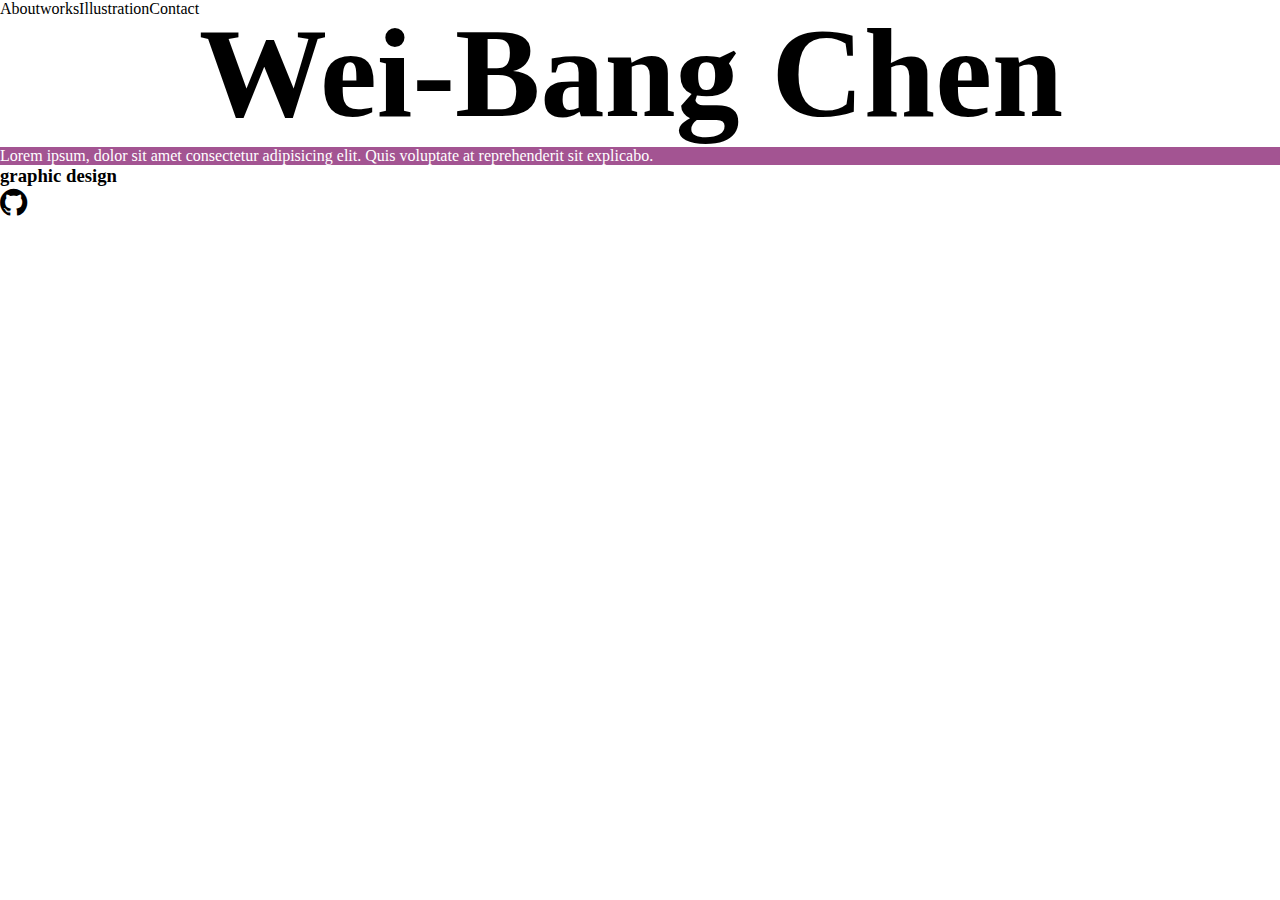
==== index.html @ ad52437c "html and css fix" ====
<!DOCTYPE html>
<html lang="en">
<head>
    <meta charset="UTF-8">
    <meta name="viewport" content="width=device-width, initial-scale=1.0">
    <meta http-equiv="X-UA-Compatible" content="ie=edge">
    <title>Wei-Bang Chen</title>

    <!-- main style -->
    <link rel="stylesheet" href="./css/main.css">

    <!-- rwd style -->
    <link rel="stylesheet" href="./css/rwd.css">

    <!-- font awesome -->
    <link rel="stylesheet" href="https://cdnjs.cloudflare.com/ajax/libs/font-awesome/4.7.0/css/font-awesome.min.css">
</head>
<body>
    <nav>
        <div class="logo"></div>
        <ul class="menu">
            <li>About</li>
            <li>works</li>
            <li>Illustration</li>
            <li>Contact</li>
        </ul>
        </div>
    </nav>
    <section class="about">
            <h1>Wei-Bang Chen</h1>
            <p>Lorem ipsum, dolor sit amet consectetur adipisicing elit. Quis voluptate at reprehenderit sit explicabo.</p>
            <h3>graphic design</h3>
    </section>
    <section class="works">
        
    </section>
    <section class="illustration">

    </section>
    <section class="contact">

    </section>
    <footer>
        <div class="info">

        </div>
        <div class="contact-icons">
            <ul>
                <li class="facebook fa fa-github fa-2x"></li>
                <li class="behance"></li>
                <li class="github"></li>
                <li></li>
            </ul>
        </div>
        <div class="copyright">

        </div>
    </footer>
</body>
</html>
---- css/main.css ----
*{
    margin: 0px;
    padding: 0px;
    box-sizing: border-box;
}

h1{
    font-size: 8em;
}

p{
    background-color: rgb(163, 84, 146);
    color: #fff;
}

nav .menu{
    list-style: none;
}

nav .menu li{
    float: left;
}
---- css/rwd.css ----
@media{
    
}
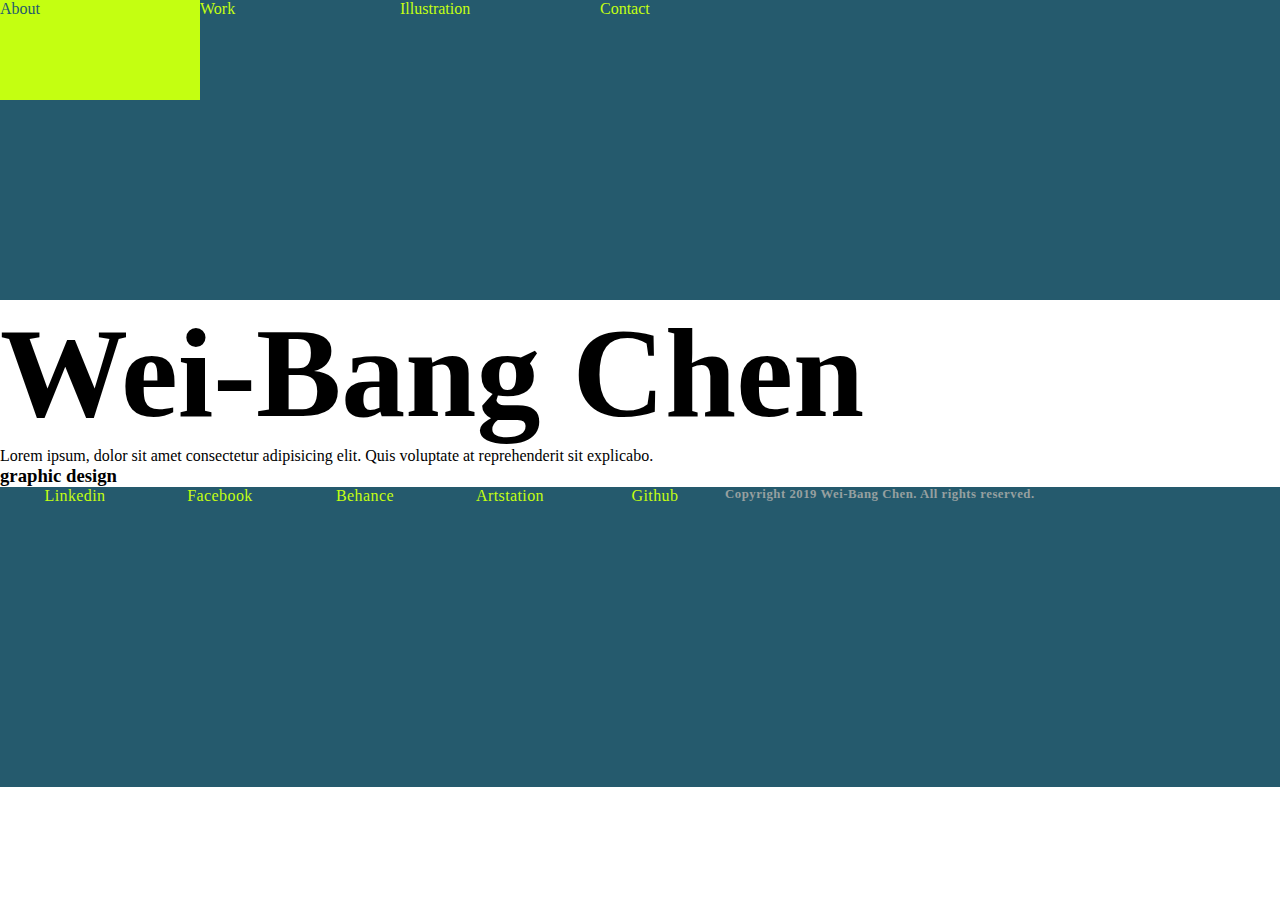
==== commit b75529f4: "add pages and css fix." ====
--- a/index.html
+++ b/index.html
@@ -12,16 +12,20 @@
     <!-- rwd style -->
     <link rel="stylesheet" href="./css/rwd.css">
 
-    <!-- font awesome -->
-    <link rel="stylesheet" href="https://cdnjs.cloudflare.com/ajax/libs/font-awesome/4.7.0/css/font-awesome.min.css">
+    <!-- font awesome 5.6 -->
+    <link rel="stylesheet" href="https://use.fontawesome.com/releases/v5.6.0/css/all.css" integrity="sha384-aOkxzJ5uQz7WBObEZcHvV5JvRW3TUc2rNPA7pe3AwnsUohiw1Vj2Rgx2KSOkF5+h" crossorigin="anonymous">
 </head>
 <body>
     <nav>
         <div class="logo"></div>
         <ul class="menu">
             <li>About</li>
-            <li>works</li>
-            <li>Illustration</li>
+            <a href="./pages/works.html">
+                <li>Work</li>
+            </a> 
+            <a href="./pages/illustration.html">
+                <li>Illustration</li>
+            </a>
             <li>Contact</li>
         </ul>
         </div>
@@ -45,16 +49,46 @@
 
         </div>
         <div class="contact-icons">
-            <ul>
-                <li class="facebook fa fa-github fa-2x"></li>
-                <li class="behance"></li>
-                <li class="github"></li>
-                <li></li>
+            <ul class="media">
+                <li class="linkedin">
+                    <a href="https://www.linkedin.com/in/wei-bang
+                    ">
+                        <i class="fab fa-linkedin fa-2x"></i>
+                        Linkedin
+                    </a>
+                <li class="facebook">
+                    <a href="https://www.facebook.com/qoo.dfeye">
+                        <i class="fab fa-facebook-square fa-2x"></i>
+                        Facebook
+                    </a>
+                    <i></i> 
+                </li>
+                <li class="behance">
+                    <a href="https://www.behance.net/dfeyes">
+                        <i class="fab fa-behance-square fa-2x"></i>
+                        Behance
+                    </a>
+                </li>
+                <li class="artstation">
+                        <a href="https://www.artstation.com/qoodfeye">
+                            <i class="fab fa-artstation fa-2x"></i>
+                            Artstation
+                        </a>
+                </li>
+                <li class="github">
+                    <a href="https://github.com/QooDfeye">
+                        <i class="fab fa-github fa-2x"></i>
+                        Github
+                    </a>
+                </li>
+                
             </ul>
         </div>
-        <div class="copyright">
-
-        </div>
+        <h4 class="copyright">
+            Copyright
+            <i class="far fa-copyright"></i>
+            2019 Wei-Bang Chen. All rights reserved.
+        </h4>
     </footer>
 </body>
 </html>--- a/css/main.css
+++ b/css/main.css
@@ -2,15 +2,16 @@
     margin: 0px;
     padding: 0px;
     box-sizing: border-box;
+    /* border: 0.5px solid rgb(184, 182, 164); */
 }
 
+nav{
+    background-color: rgb(37, 90, 109);
+    width: 100%;
+    height: 300px;
+}
 h1{
     font-size: 8em;
-}
-
-p{
-    background-color: rgb(163, 84, 146);
-    color: #fff;
 }
 
 nav .menu{
@@ -19,4 +20,45 @@
 
 nav .menu li{
     float: left;
+    color: rgb(196, 255, 17);
+    width: 200px;
+    height: 100px;
+}
+    nav .menu :hover{
+        color: rgb(37, 90, 109);
+        background-color: rgb(196, 255, 17);
+    }
+
+footer{
+    background-color: rgb(37, 90, 109);
+    width: 100%;
+    height: 300px;
+}
+
+.contact-icons .media{
+    list-style: none;
+}
+
+.contact-icons .media li{
+    float: left;
+    width: 145px;
+    height: 40px;
+    font-size: 1em;
+    letter-spacing: 0.4px;
+    text-align: center;
+}
+
+.contact-icons .media li a{
+    text-decoration: none;
+    color: rgb(196, 255, 17);
+}
+
+.contact-icons .media li a i{
+    margin-right: 5px;
+}
+
+.copyright{
+    color: rgb(150, 160, 160);
+    font-size: 0.8em;
+    letter-spacing: 0.5px
 }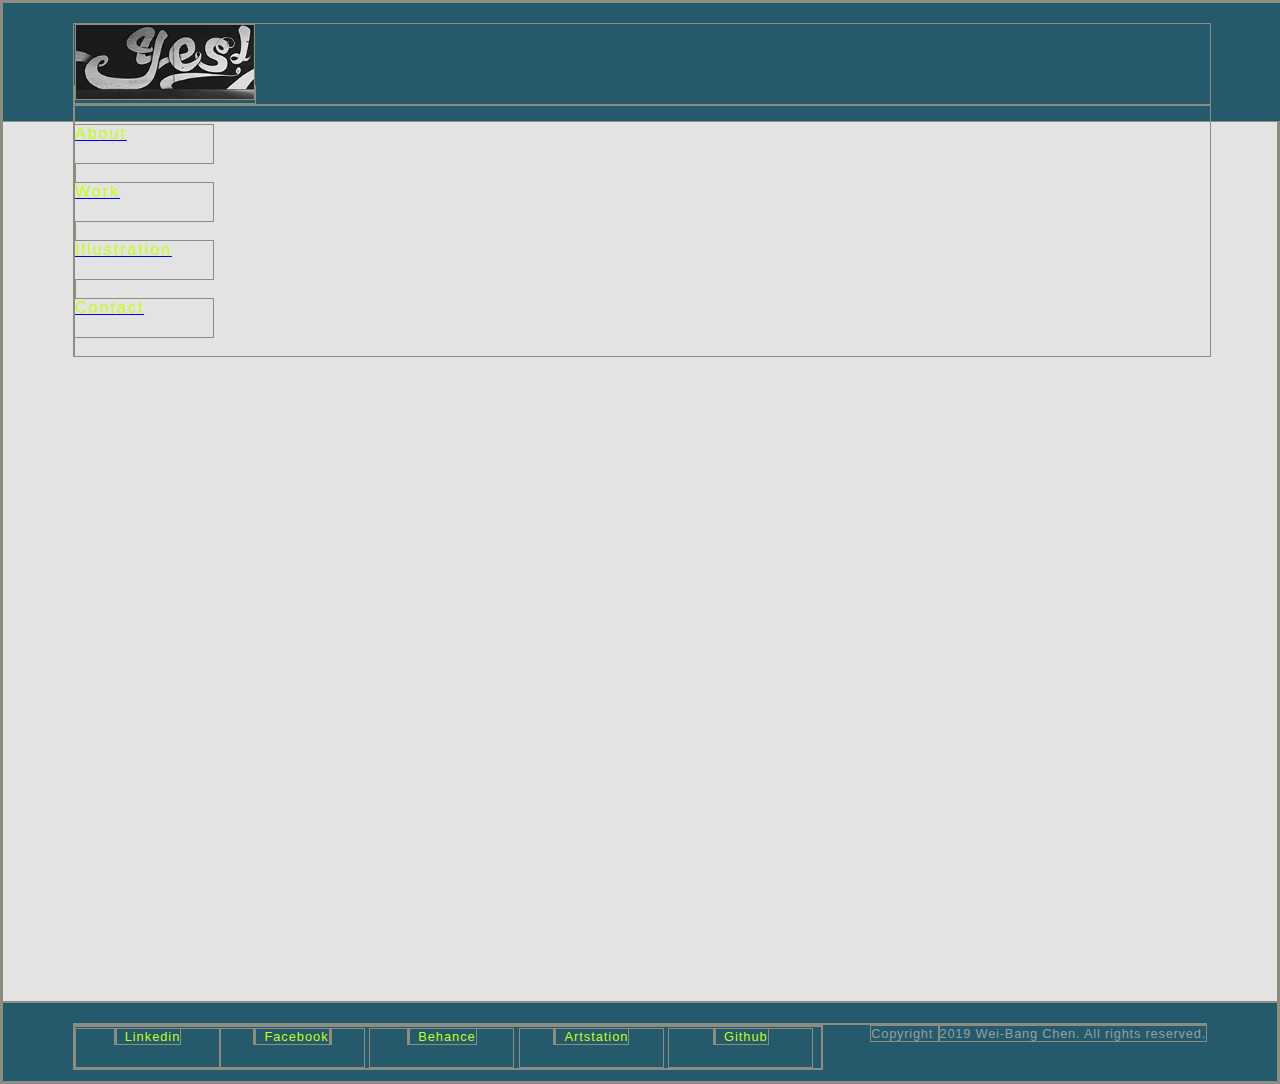
==== commit 0bc40b31: "index css fix" ====
--- a/index.html
+++ b/index.html
@@ -17,36 +17,34 @@
 </head>
 <body>
     <nav>
-        <div class="logo"></div>
+        <div class="logo">
+            <a href="https://art.qoobang.tw/" alt="home">
+                <img src="./images/logo.jpg" alt="logo" class="logo-pic">
+            </a>
+        </div>
         <ul class="menu">
-            <li>About</li>
+            <a href="./pages/aobut.html">
+                <li>About</li>
+            </a>
             <a href="./pages/works.html">
                 <li>Work</li>
             </a> 
             <a href="./pages/illustration.html">
                 <li>Illustration</li>
             </a>
+            <a href="./pages/contact.html">
             <li>Contact</li>
+            </a>
         </ul>
         </div>
     </nav>
-    <section class="about">
+    <section class="main">
             <h1>Wei-Bang Chen</h1>
             <p>Lorem ipsum, dolor sit amet consectetur adipisicing elit. Quis voluptate at reprehenderit sit explicabo.</p>
             <h3>graphic design</h3>
     </section>
-    <section class="works">
-        
-    </section>
-    <section class="illustration">
-
-    </section>
-    <section class="contact">
-
-    </section>
     <footer>
         <div class="info">
-
         </div>
         <div class="contact-icons">
             <ul class="media">
--- a/css/main.css
+++ b/css/main.css
@@ -2,16 +2,23 @@
     margin: 0px;
     padding: 0px;
     box-sizing: border-box;
-    /* border: 0.5px solid rgb(184, 182, 164); */
+    border: 0.5px solid rgb(141, 140, 129);
+}
+
+body{
+    font-family: sans-serif;
 }
 
 nav{
+    position: fixed;
     background-color: rgb(37, 90, 109);
     width: 100%;
-    height: 300px;
+    height: 120px;
+    padding: 20px 70px;
 }
-h1{
-    font-size: 8em;
+
+nav .logo .logo-pic{
+    width: 180px;
 }
 
 nav .menu{
@@ -19,46 +26,61 @@
 }
 
 nav .menu li{
-    float: left;
+    /* float: left; */
+    font-weight: 100;
+    letter-spacing: 2px;
     color: rgb(196, 255, 17);
-    width: 200px;
-    height: 100px;
+    width: 140px;
+    height: 40px;
 }
     nav .menu :hover{
         color: rgb(37, 90, 109);
         background-color: rgb(196, 255, 17);
+        height: 100px;
     }
+
+section.main{
+    background-color: rgb(227, 227, 227);
+    width: 100%;
+    height: 1000px;
+}
 
 footer{
     background-color: rgb(37, 90, 109);
     width: 100%;
-    height: 300px;
+    height: 80px;
+    padding: 20px 70px;
+    position: relative;
 }
 
-.contact-icons .media{
-    list-style: none;
-}
+    .contact-icons{
+        display: inline-block;
+        width: 750px;
+    }
 
-.contact-icons .media li{
-    float: left;
-    width: 145px;
-    height: 40px;
-    font-size: 1em;
-    letter-spacing: 0.4px;
-    text-align: center;
-}
+    .contact-icons .media li{
+        list-style: none;
+        display: inline-block;
+        width: 145px;
+        height: 40px;
+        font-size: 0.8em;
+        letter-spacing: 1px;
+        text-align: center;
+    }
 
-.contact-icons .media li a{
-    text-decoration: none;
-    color: rgb(196, 255, 17);
-}
+    .contact-icons .media li a{
+        text-decoration: none;
+        color: rgb(196, 255, 17);
+    }
 
-.contact-icons .media li a i{
-    margin-right: 5px;
-}
+    .contact-icons .media li a i{
+        margin-right: 8px;
+    }
 
-.copyright{
-    color: rgb(150, 160, 160);
-    font-size: 0.8em;
-    letter-spacing: 0.5px
-}+    .copyright{
+        float: right;
+        color: rgb(150, 160, 160);
+        font-size: 0.8em;
+        font-weight: 200;
+        letter-spacing: 0.8px;
+    }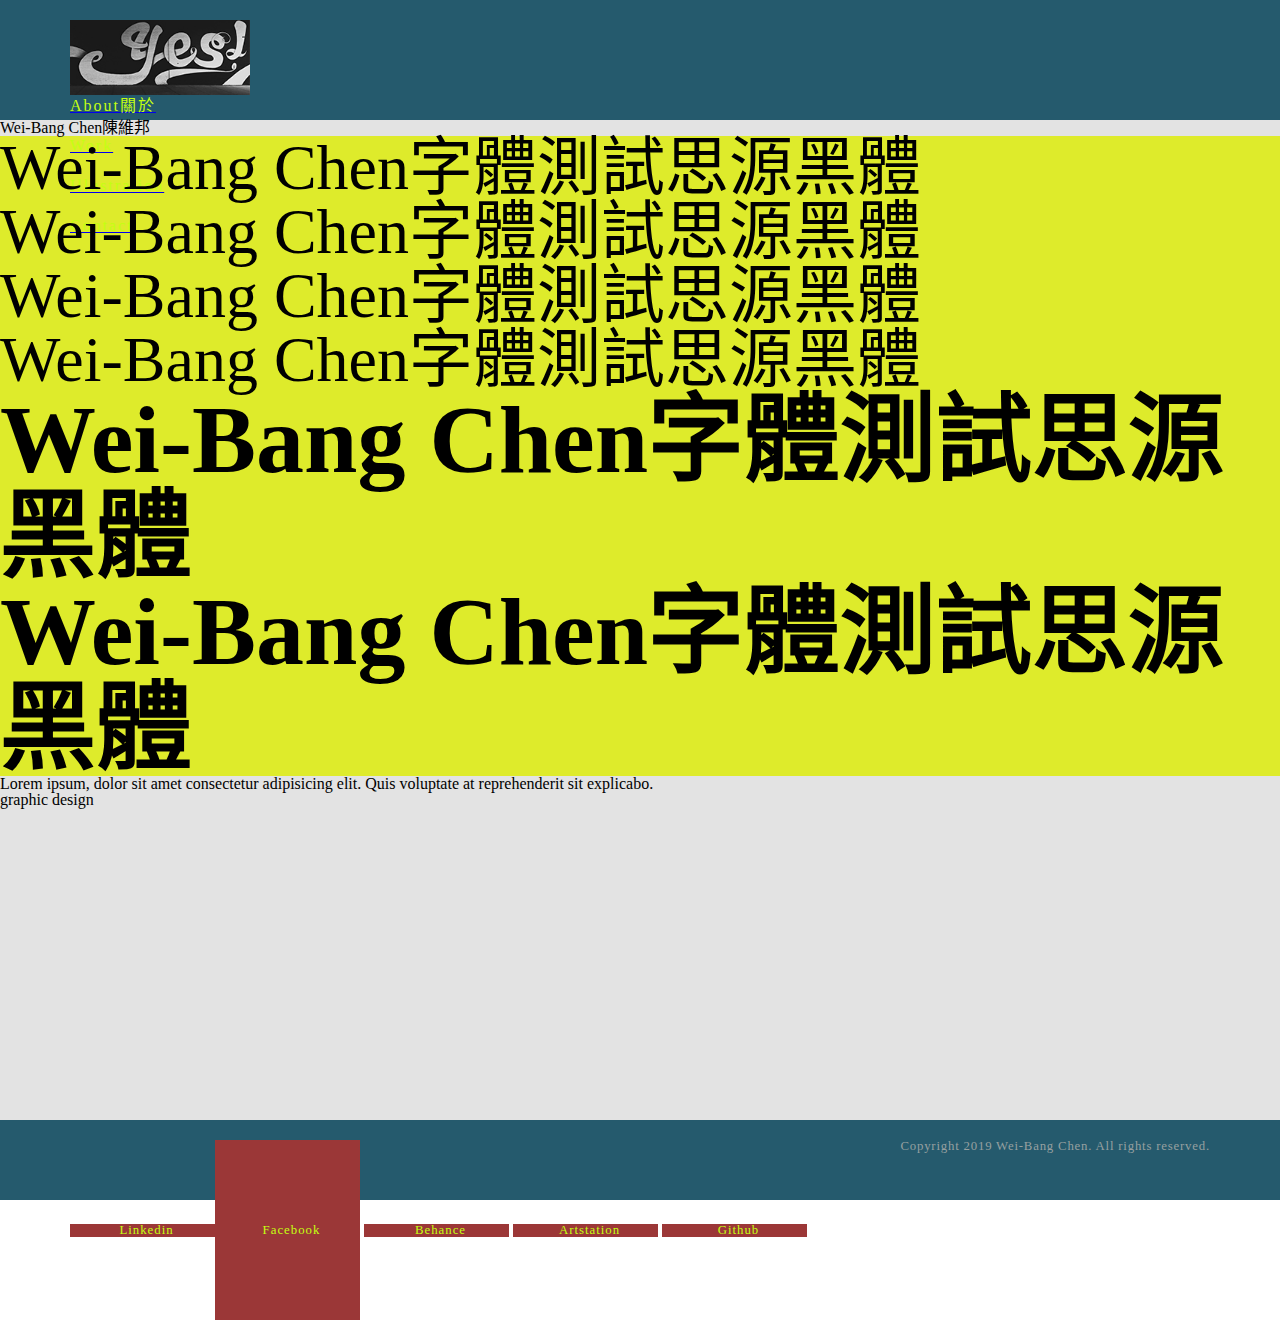
==== commit 5e8111a8: "font test" ====
--- a/index.html
+++ b/index.html
@@ -1,19 +1,24 @@
 <!DOCTYPE html>
-<html lang="en">
+<html lang="zh-TW">
 <head>
     <meta charset="UTF-8">
-    <meta name="viewport" content="width=device-width, initial-scale=1.0">
-    <meta http-equiv="X-UA-Compatible" content="ie=edge">
+    <meta name="viewport" content="width=device-width, initial-scale=1.0, maximum-scale=1.0, user-scalable=0">
+    <meta http-equiv="X-UA-Compatible" content="ie=edge,chrome=1">
     <title>Wei-Bang Chen</title>
-
+    <meta name="author" content="Wei-Bang Chen">
+    <meta name="description" content="插畫、平面設計、介面設計工作者 | Concept art,graphic design and UI design.">
+    <!-- 停用撥打電話連結 -->
+    <meta name=”format-detection” content=”telephone=no”>
     <!-- main style -->
     <link rel="stylesheet" href="./css/main.css">
-
     <!-- rwd style -->
     <link rel="stylesheet" href="./css/rwd.css">
-
+    <!-- Noto sans TC -->
+    <!-- <link href="https://fonts.googleapis.com/css?family=Noto+Sans+TC:100,300,400,500,700,900&amp;subset=chinese-traditional" rel="stylesheet"> -->
     <!-- font awesome 5.6 -->
-    <link rel="stylesheet" href="https://use.fontawesome.com/releases/v5.6.0/css/all.css" integrity="sha384-aOkxzJ5uQz7WBObEZcHvV5JvRW3TUc2rNPA7pe3AwnsUohiw1Vj2Rgx2KSOkF5+h" crossorigin="anonymous">
+    <link rel="stylesheet" href="https://use.fontawesome.com/releases/v5.6.0/css/all.css" integrity="sha384-aOkxzJ5uQz7WBObEZcHvV5JvRW3TUc2rNPA7pe3AwnsUohiw1Vj2Rgx2KSOkF5+h" crossorigin="anonymous"> 
+    <!-- postCss   -->
+    <script src="https://raw.githubusercontent.com/LeaVerou/prefixfree/gh-pages/plugins/prefixfree.dynamic-dom.js"></script>
 </head>
 <body>
     <nav>
@@ -24,7 +29,7 @@
         </div>
         <ul class="menu">
             <a href="./pages/aobut.html">
-                <li>About</li>
+                <li>About關於</li>
             </a>
             <a href="./pages/works.html">
                 <li>Work</li>
@@ -38,8 +43,17 @@
         </ul>
         </div>
     </nav>
+    <main>
+
+    </main>
     <section class="main">
-            <h1>Wei-Bang Chen</h1>
+            <h1>Wei-Bang Chen陳維邦</h1>
+            <h1 class="w100">Wei-Bang Chen字體測試思源黑體</h1>
+            <h1 class="w300">Wei-Bang Chen字體測試思源黑體</h1>
+            <h1 class="w400">Wei-Bang Chen字體測試思源黑體</h1>
+            <h1 class="w500">Wei-Bang Chen字體測試思源黑體</h1>
+            <h1 class="w700">Wei-Bang Chen字體測試思源黑體</h1>
+            <h1 class="w900">Wei-Bang Chen字體測試思源黑體</h1>
             <p>Lorem ipsum, dolor sit amet consectetur adipisicing elit. Quis voluptate at reprehenderit sit explicabo.</p>
             <h3>graphic design</h3>
     </section>
@@ -57,7 +71,7 @@
                 <li class="facebook">
                     <a href="https://www.facebook.com/qoo.dfeye">
                         <i class="fab fa-facebook-square fa-2x"></i>
-                        Facebook
+                        <span>Facebook</span> 
                     </a>
                     <i></i> 
                 </li>
--- a/css/main.css
+++ b/css/main.css
@@ -1,16 +1,65 @@
-*{
-    margin: 0px;
-    padding: 0px;
-    box-sizing: border-box;
-    border: 0.5px solid rgb(141, 140, 129);
+/* css reset */
+html, body, div, span, applet, object, iframe,
+h1, h2, h3, h4, h5, h6, p, blockquote, pre,
+a, abbr, acronym, address, big, cite, code,
+del, dfn, em, img, ins, kbd, q, s, samp,
+small, strike, strong, sub, sup, tt, var,
+b, u, i, center,
+dl, dt, dd, ol, ul, li,
+fieldset, form, label, legend,
+table, caption, tbody, tfoot, thead, tr, th, td,
+article, aside, canvas, details, embed, 
+figure, figcaption, footer, header, hgroup, 
+menu, nav, output, ruby, section, summary,
+time, mark, audio, video {
+	margin: 0;
+	padding: 0;
+	/* border: 0.5px solid rgb(141, 140, 129); */
+	font-size: 100%;
+	font: inherit;
+	vertical-align: baseline;
 }
 
-body{
-    font-family: sans-serif;
+article, aside, details, figcaption, figure, 
+footer, header, hgroup, menu, nav, section {
+	display: block;
+}
+body {
+	line-height: 1;
+}
+ol, ul {
+	list-style: none;
+}
+blockquote, q {
+	quotes: none;
+}
+blockquote:before, blockquote:after,
+q:before, q:after {
+	content: '';
+	content: none;
+}
+table {
+	border-collapse: collapse;
+	border-spacing: 0;
+}
+
+/* main css */
+*{
+    box-sizing: border-box;
+    
+}
+
+@import url(./notosanstc.css);
+
+body{ 
+    /* 禁止觸控長按 */
+    -webkit-user-select:none;-webkit-touch-callout:none;-moz-user-select: none;
+    font-family: 'jf-jinxuan-fresh2.2-medium';
+    height: 100%;
 }
 
 nav{
-    position: fixed;
+    /* position: fixed; */
     background-color: rgb(37, 90, 109);
     width: 100%;
     height: 120px;
@@ -55,17 +104,18 @@
 
     .contact-icons{
         display: inline-block;
-        width: 750px;
+        width: 745px;
     }
 
     .contact-icons .media li{
         list-style: none;
         display: inline-block;
         width: 145px;
-        height: 40px;
+        /* height: 40px; */
         font-size: 0.8em;
         letter-spacing: 1px;
         text-align: center;
+        background-color: rgb(155, 55, 55);
     }
 
     .contact-icons .media li a{
@@ -75,6 +125,12 @@
 
     .contact-icons .media li a i{
         margin-right: 8px;
+        /* vertical-align: middle; */
+        /* line-height: 30px; */
+    }
+
+    .contact-icons .media li a span{
+        line-height: 180px;  
     }
 
     .copyright{
@@ -83,4 +139,42 @@
         font-size: 0.8em;
         font-weight: 200;
         letter-spacing: 0.8px;
+    }
+
+    .w100{
+        color: black;
+        font-size: 4em;
+        background-color: rgb(222, 235, 43);
+        font-weight: 100;
+    }
+    .w300{
+        color: black;
+        font-size: 4em;
+        background-color: rgb(222, 235, 43);
+        font-weight: 300;
+    }
+    .w400{
+        color: black;
+        font-size: 4em;
+        background-color: rgb(222, 235, 43);
+        font-weight: 400;
+    }
+    .w500{
+        color: black;
+        font-size: 4em;
+        background-color: rgb(222, 235, 43);
+        font-weight: 500;
+    }
+    .w700{
+        color: black;
+        font-size: 6em;
+        background-color: rgb(222, 235, 43);
+        font-weight: 700;
+    }
+    .w900{
+        color: black;
+        font-size: 6em;
+        background-color: rgb(222, 235, 43);
+        font-weight: 900;
+        font-family: 'PingFang';
     }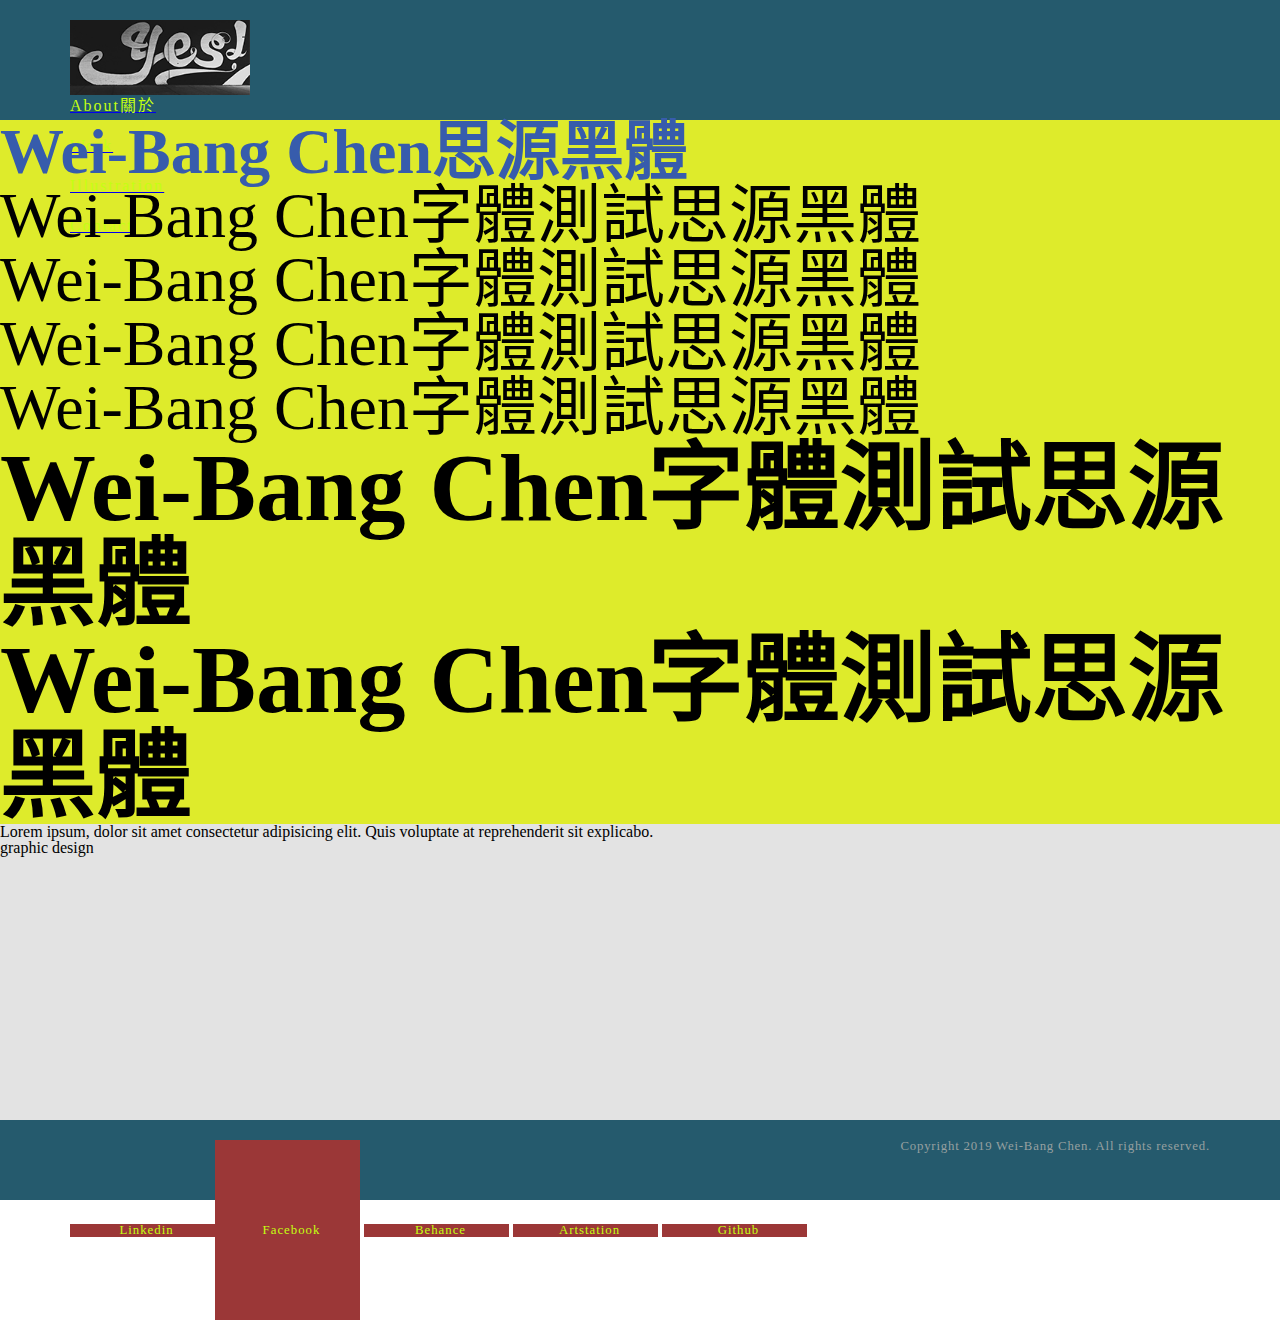
==== commit 33195469: "font css fix." ====
--- a/index.html
+++ b/index.html
@@ -47,7 +47,7 @@
 
     </main>
     <section class="main">
-            <h1>Wei-Bang Chen陳維邦</h1>
+            <h1 class="w001">Wei-Bang Chen思源黑體</h1>
             <h1 class="w100">Wei-Bang Chen字體測試思源黑體</h1>
             <h1 class="w300">Wei-Bang Chen字體測試思源黑體</h1>
             <h1 class="w400">Wei-Bang Chen字體測試思源黑體</h1>
--- a/css/main.css
+++ b/css/main.css
@@ -54,7 +54,7 @@
 body{ 
     /* 禁止觸控長按 */
     -webkit-user-select:none;-webkit-touch-callout:none;-moz-user-select: none;
-    font-family: 'jf-jinxuan-fresh2.2-medium';
+    font-family: 'Noto Sans TC Black';
     height: 100%;
 }
 
@@ -141,6 +141,13 @@
         letter-spacing: 0.8px;
     }
 
+    .w001{
+        color: rgb(55, 92, 172);
+        font-size: 4em;
+        background-color: rgb(222, 235, 43);
+        font-weight: 900;
+    }
+
     .w100{
         color: black;
         font-size: 4em;
@@ -176,5 +183,5 @@
         font-size: 6em;
         background-color: rgb(222, 235, 43);
         font-weight: 900;
-        font-family: 'PingFang';
+        /* font-family: 'PingFang'; */
     }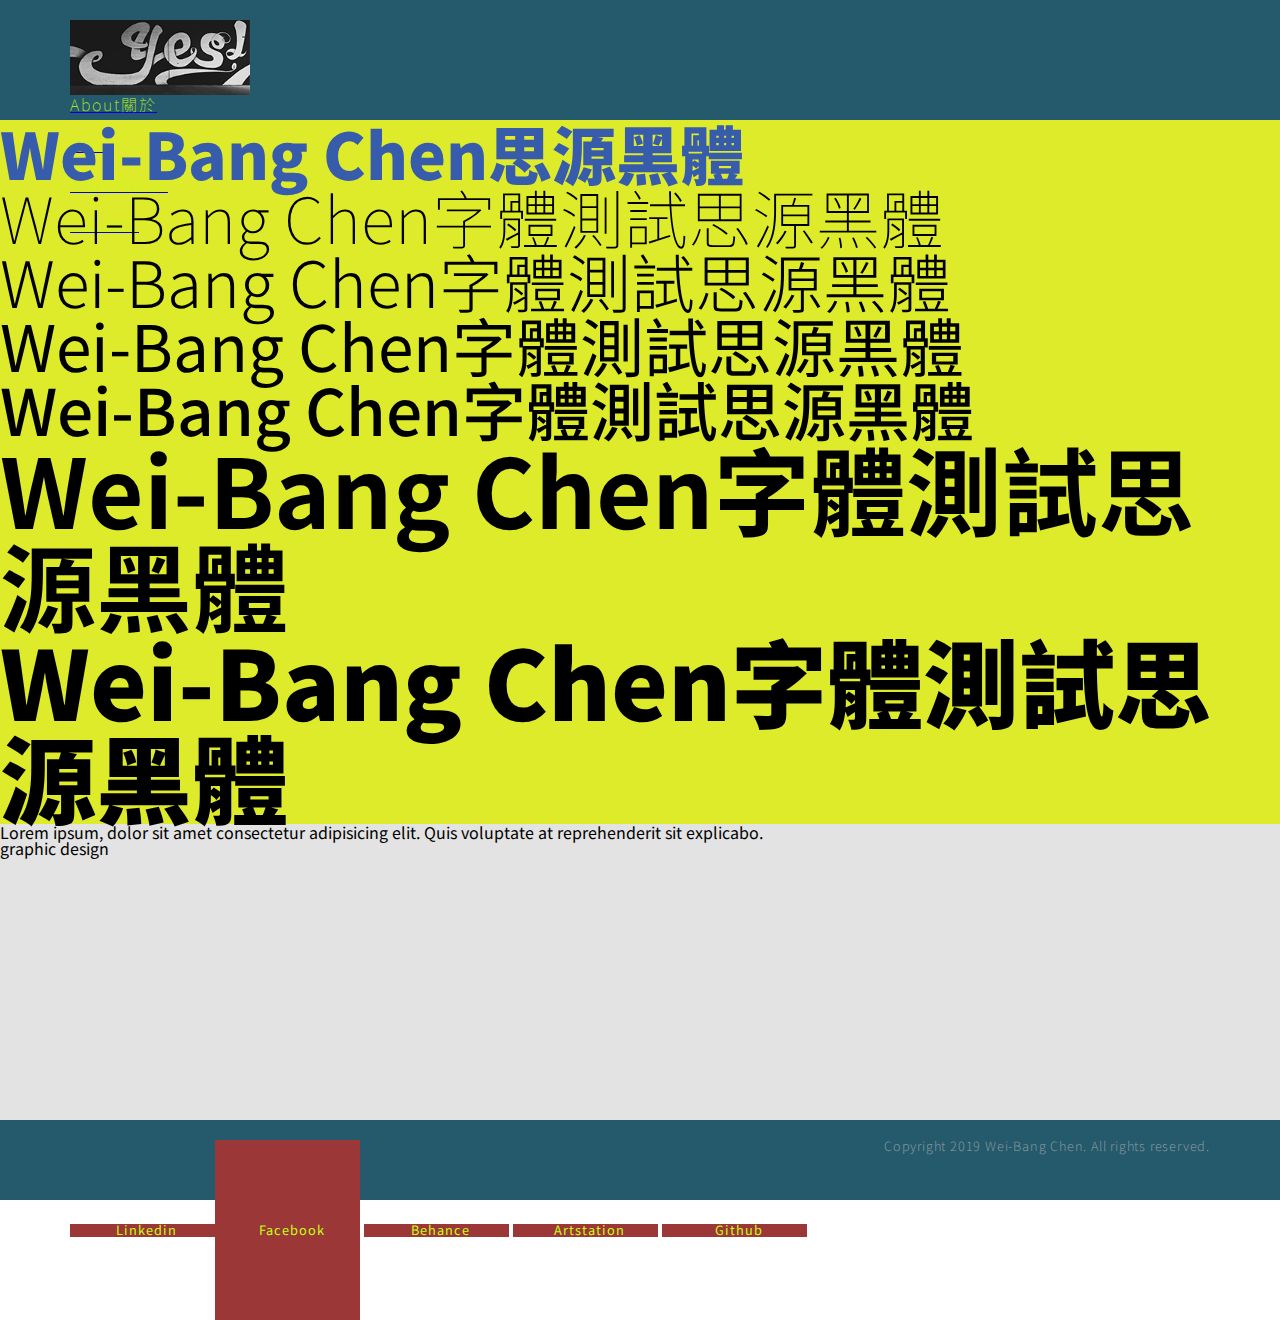
==== commit be577115: "font fix." ====
--- a/index.html
+++ b/index.html
@@ -14,7 +14,7 @@
     <!-- rwd style -->
     <link rel="stylesheet" href="./css/rwd.css">
     <!-- Noto sans TC -->
-    <!-- <link href="https://fonts.googleapis.com/css?family=Noto+Sans+TC:100,300,400,500,700,900&amp;subset=chinese-traditional" rel="stylesheet"> -->
+    <link href="https://fonts.googleapis.com/css?family=Noto+Sans+TC:100,300,400,500,700,900&amp;subset=chinese-traditional" rel="stylesheet">
     <!-- font awesome 5.6 -->
     <link rel="stylesheet" href="https://use.fontawesome.com/releases/v5.6.0/css/all.css" integrity="sha384-aOkxzJ5uQz7WBObEZcHvV5JvRW3TUc2rNPA7pe3AwnsUohiw1Vj2Rgx2KSOkF5+h" crossorigin="anonymous"> 
     <!-- postCss   -->
--- a/css/main.css
+++ b/css/main.css
@@ -54,7 +54,7 @@
 body{ 
     /* 禁止觸控長按 */
     -webkit-user-select:none;-webkit-touch-callout:none;-moz-user-select: none;
-    font-family: 'Noto Sans TC Black';
+    font-family: 'Noto Sans TC';
     height: 100%;
 }
 
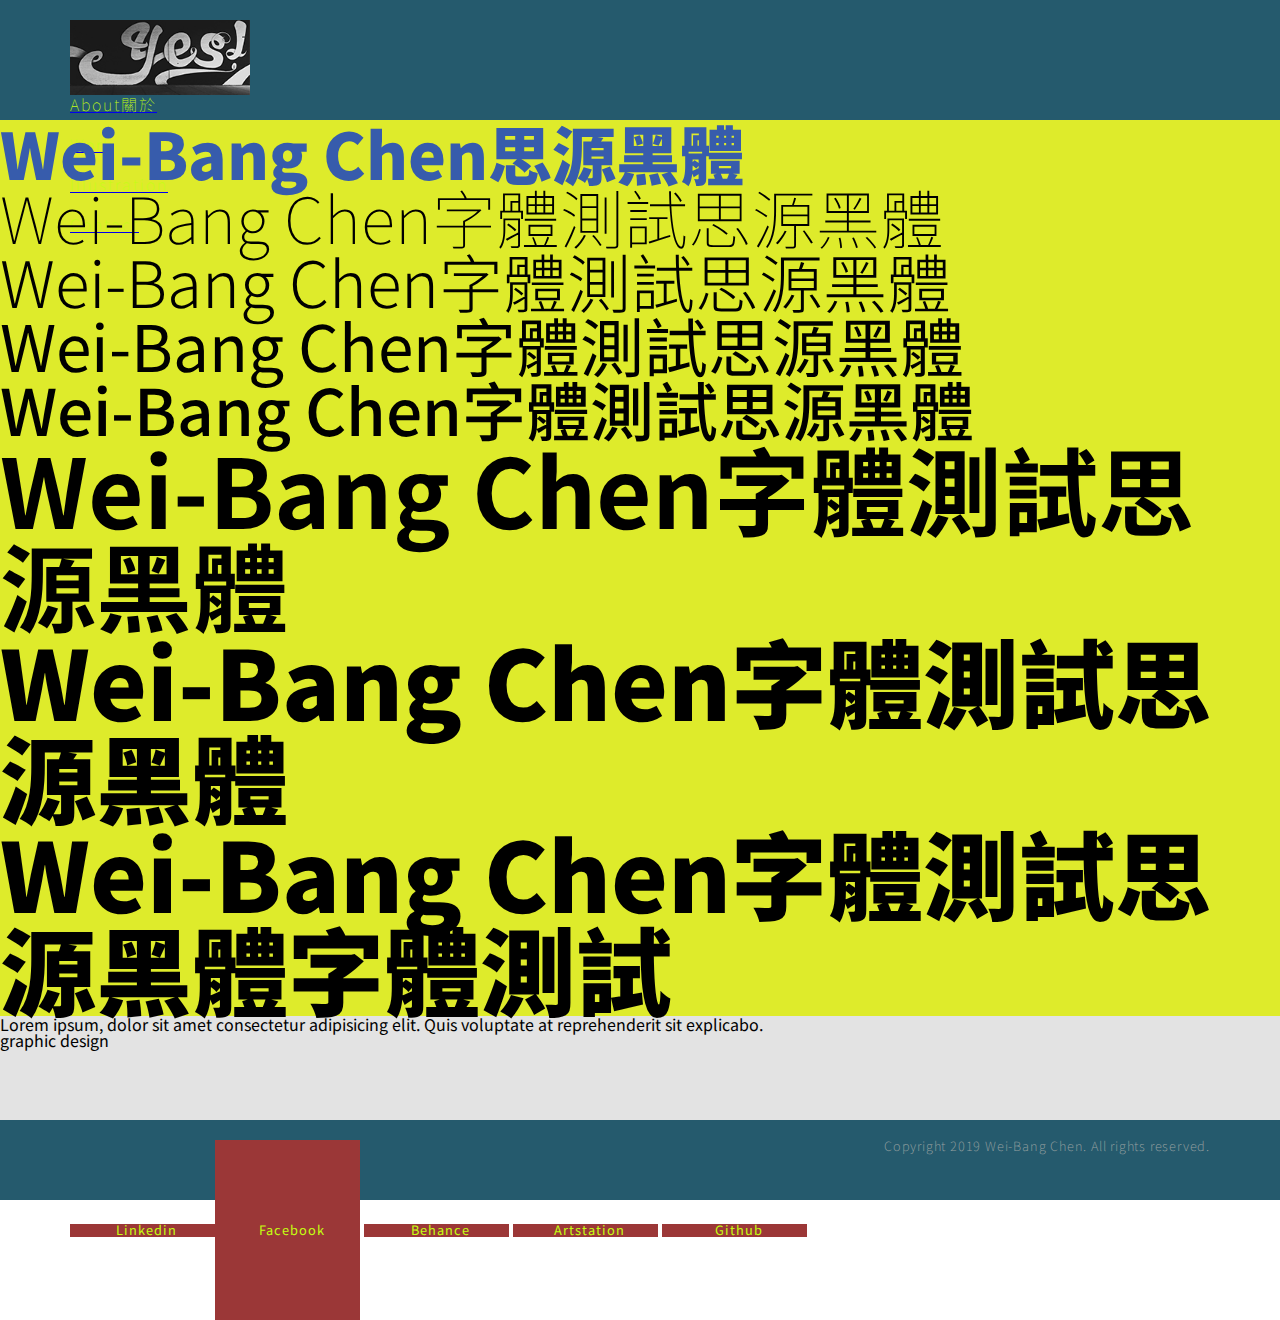
==== commit 107de006: "h1 add" ====
--- a/index.html
+++ b/index.html
@@ -18,7 +18,7 @@
     <!-- font awesome 5.6 -->
     <link rel="stylesheet" href="https://use.fontawesome.com/releases/v5.6.0/css/all.css" integrity="sha384-aOkxzJ5uQz7WBObEZcHvV5JvRW3TUc2rNPA7pe3AwnsUohiw1Vj2Rgx2KSOkF5+h" crossorigin="anonymous"> 
     <!-- postCss   -->
-    <script src="https://raw.githubusercontent.com/LeaVerou/prefixfree/gh-pages/plugins/prefixfree.dynamic-dom.js"></script>
+    <!-- <script src="https://raw.githubusercontent.com/LeaVerou/prefixfree/gh-pages/plugins/prefixfree.dynamic-dom.js"></script> -->
 </head>
 <body>
     <nav>
@@ -54,6 +54,7 @@
             <h1 class="w500">Wei-Bang Chen字體測試思源黑體</h1>
             <h1 class="w700">Wei-Bang Chen字體測試思源黑體</h1>
             <h1 class="w900">Wei-Bang Chen字體測試思源黑體</h1>
+            <h1 class="w900">Wei-Bang Chen字體測試思源黑體字體測試</h1>
             <p>Lorem ipsum, dolor sit amet consectetur adipisicing elit. Quis voluptate at reprehenderit sit explicabo.</p>
             <h3>graphic design</h3>
     </section>
